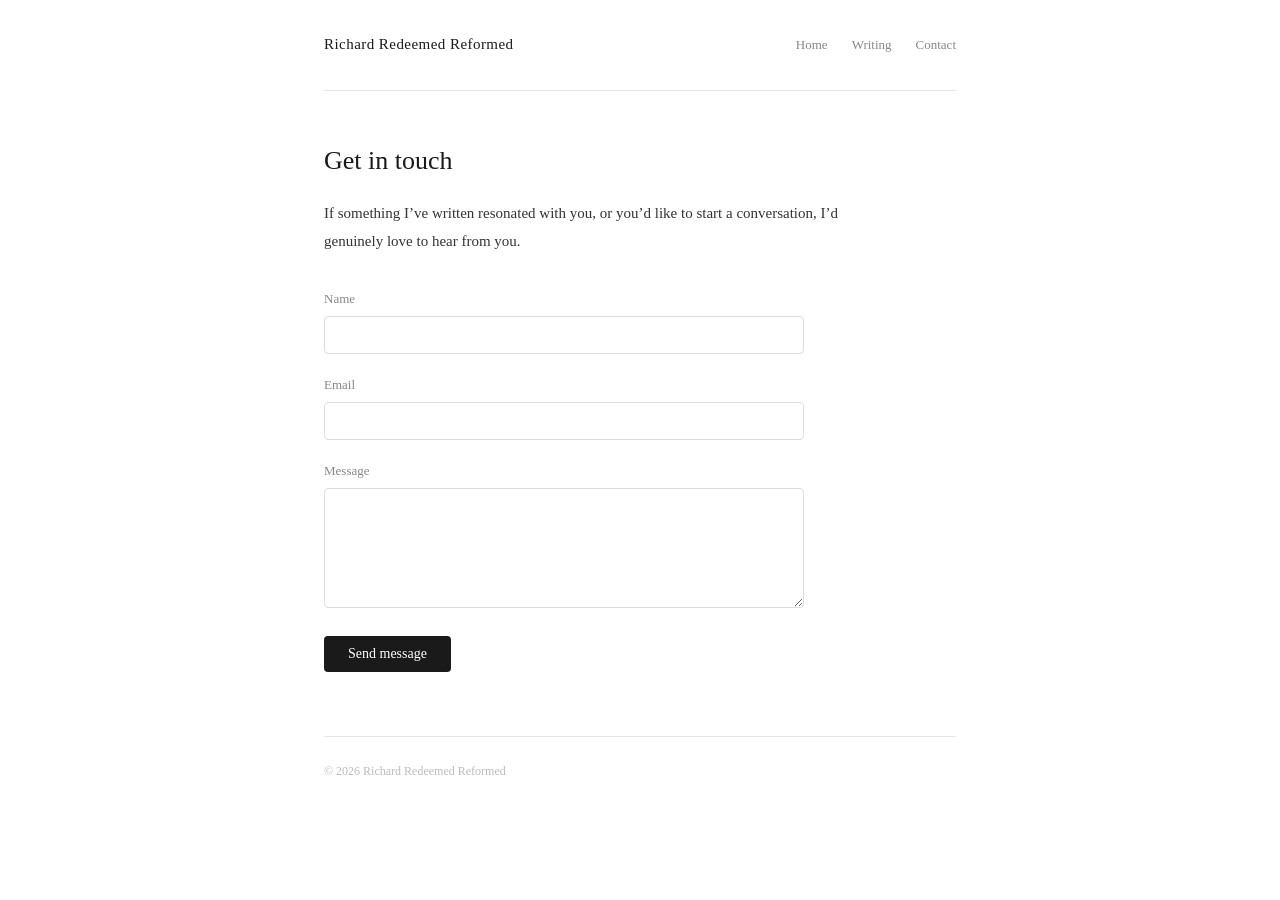
==== contact.html @ 8ba8f4dd "Add contact.html with a contact form This HTML file contains a contact form for users to reach out, " ====
<!DOCTYPE html>
<html lang="en">
<head>
  <meta charset="UTF-8">
  <meta name="viewport" content="width=device-width, initial-scale=1.0">
  <title>Contact — Richard Redeemed Reformed</title>
  <link rel="stylesheet" href="style.css">
</head>
<body>
<div class="site">

  <nav>
    <span class="nav-brand">Richard Redeemed Reformed</span>
    <div class="nav-links">
      <a href="index.html">Home</a>
      <a href="writing.html">Writing</a>
      <a href="contact.html">Contact</a>
    </div>
  </nav>

  <h1 class="page-title">Get in touch</h1>
  <div class="page-body">
    <p>If something I&rsquo;ve written resonated with
you, or you&rsquo;d like to start a conversation,
I&rsquo;d genuinely love to hear from you.</p>
  </div>

  <div class="contact-form">
    <form action="https://formspree.io/f/YOUR_FORM_ID"
          method="POST">
      <div class="form-group">
        <label>Name</label>
        <input type="text" name="name" required>
      </div>
      <div class="form-group">
        <label>Email</label>
        <input type="email" name="email" required>
      </div>
      <div class="form-group">
        <label>Message</label>
        <textarea name="message" required></textarea>
      </div>
      <button type="submit">Send message</button>
    </form>
  </div>

  <div class="footer">
    &copy; 2026 Richard Redeemed Reformed
  </div>

</div>
</body>
</html>
---- style.css ----
* { box-sizing: border-box; margin: 0; padding: 0; }
body {
  font-family: Georgia, 'Times New Roman', serif;
  background: #ffffff;
  color: #1a1a1a;
  font-size: 16px;
  line-height: 1.7;
}
a { color: inherit; text-decoration: none; }
.site { max-width: 680px; margin: 0 auto; padding: 2rem 1.5rem; }
nav {
  display: flex;
  justify-content: space-between;
  align-items: center;
  padding-bottom: 2rem;
  border-bottom: 1px solid #e5e5e5;
  margin-bottom: 3rem;
}
.nav-brand {
  font-size: 15px;
  font-weight: 500;
  letter-spacing: 0.03em;
}
.nav-links { display: flex; gap: 24px; }
.nav-links a { font-size: 13px; color: #888; }
.nav-links a:hover { color: #1a1a1a; }
.hero { margin-bottom: 3rem; }
.hero-label {
  font-size: 11px;
  letter-spacing: 0.12em;
  text-transform: uppercase;
  color: #aaa;
  margin-bottom: 1rem;
}
.hero-title {
  font-size: 30px;
  font-weight: 400;
  line-height: 1.3;
  margin-bottom: 1.25rem;
}
.hero-sub {
  font-size: 15px;
  color: #555;
  max-width: 520px;
  line-height: 1.8;
}
hr.divider {
  border: none;
  border-top: 1px solid #e5e5e5;
  margin: 2.5rem 0;
}
.section-label {
  font-size: 11px;
  letter-spacing: 0.12em;
  text-transform: uppercase;
  color: #aaa;
  margin-bottom: 1.5rem;
}
.post-row {
  padding: 1.25rem 0;
  border-bottom: 1px solid #e5e5e5;
}
.post-row:first-of-type { border-top: 1px solid #e5e5e5; }
.post-date { font-size: 12px; color: #aaa; margin-bottom: 4px; }
.post-title {
  font-size: 17px;
  font-weight: 400;
  line-height: 1.4;
  margin-bottom: 6px;
}
.post-title a:hover { text-decoration: underline; }
.post-excerpt { font-size: 13px; color: #666; line-height: 1.7; }
.page-title {
  font-size: 26px;
  font-weight: 400;
  margin-bottom: 1rem;
}
.page-body { font-size: 15px; color: #333; line-height: 1.9; max-width: 560px; }
.page-body p { margin-bottom: 1.25rem; }
.contact-form { max-width: 480px; margin-top: 2rem; }
.form-group { margin-bottom: 1.25rem; }
label { display: block; font-size: 13px; color: #888; margin-bottom: 6px; }
input, textarea {
  width: 100%;
  padding: 10px 12px;
  border: 1px solid #ddd;
  font-family: Georgia, serif;
  font-size: 14px;
  color: #1a1a1a;
  background: #fff;
  border-radius: 4px;
}
input:focus, textarea:focus {
  outline: none;
  border-color: #999;
}
textarea { height: 120px; resize: vertical; }
button[type="submit"] {
  padding: 10px 24px;
  background: #1a1a1a;
  color: #fff;
  border: none;
  font-family: Georgia, serif;
  font-size: 14px;
  cursor: pointer;
  border-radius: 4px;
}
button[type="submit"]:hover { background: #333; }
.footer {
  margin-top: 4rem;
  padding-top: 1.5rem;
  border-top: 1px solid #e5e5e5;
  font-size: 12px;
  color: #bbb;
}
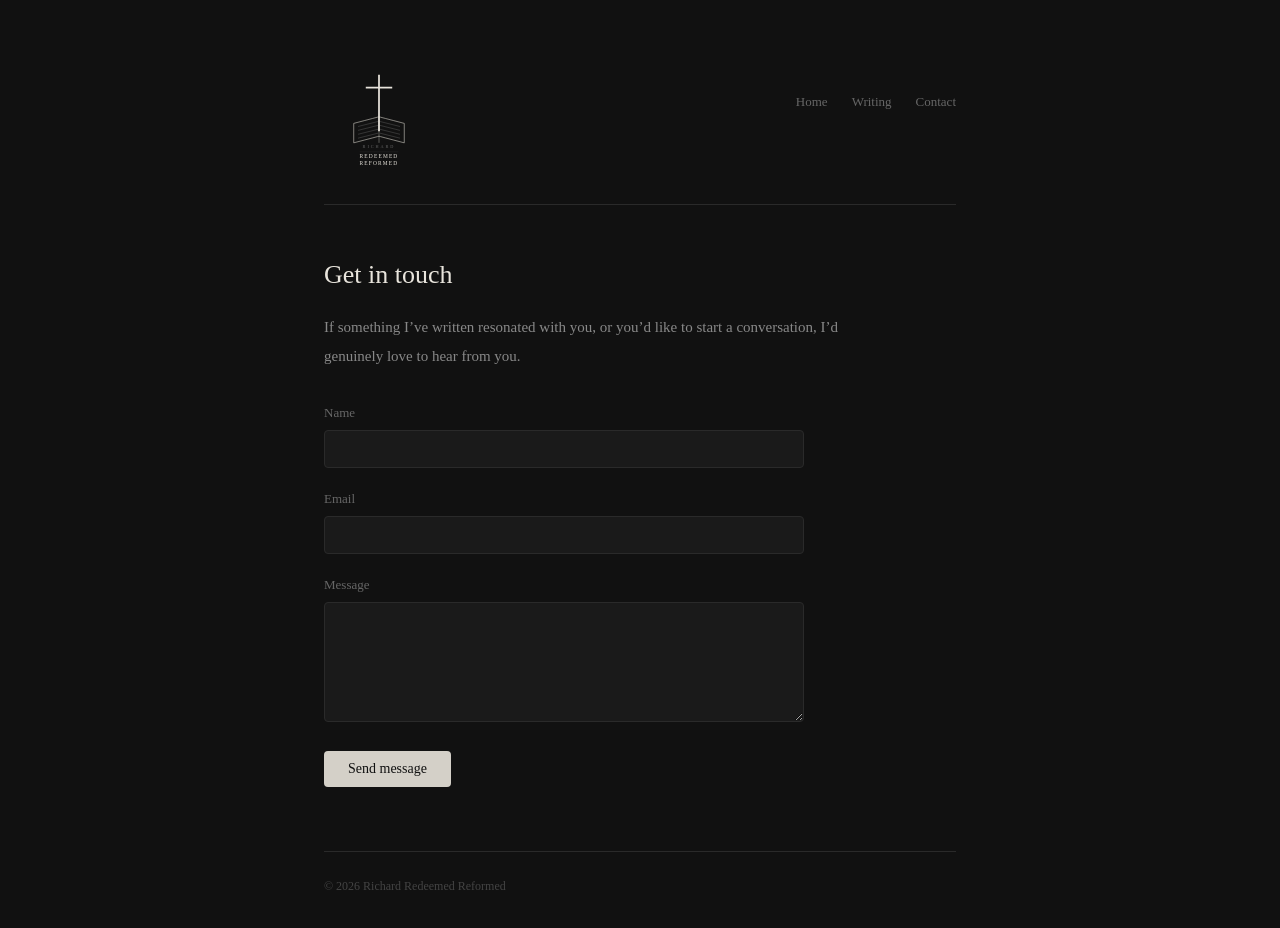
==== commit 956d2330: "Add SVG logo to contact page navigation" ====
--- a/contact.html
+++ b/contact.html
@@ -10,8 +10,26 @@
 <div class="site">
 
   <nav>
-    <span class="nav-brand">Richard Redeemed Reformed</span>
-    <div class="nav-links">
+<a href="index.html" style="display:inline-block; line-height:0;">
+<svg width="110" height="140" viewBox="0 0 280 360" xmlns="http://www.w3.org/2000/svg">
+  <path d="M75,235 Q140,218 140,218 Q140,218 205,235 L205,285 Q140,268 140,268 Q140,268 75,285 Z" stroke="#d4d0c8" stroke-width="1.5" fill="none"/>
+  <line x1="140" y1="218" x2="140" y2="285" stroke="#d4d0c8" stroke-width="1"/>
+  <line x1="86" y1="243" x2="138" y2="230" stroke="#888" stroke-width="0.8"/>
+  <line x1="86" y1="253" x2="138" y2="240" stroke="#888" stroke-width="0.8"/>
+  <line x1="86" y1="263" x2="138" y2="250" stroke="#888" stroke-width="0.8"/>
+  <line x1="86" y1="273" x2="138" y2="260" stroke="#888" stroke-width="0.8"/>
+  <line x1="194" y1="243" x2="142" y2="230" stroke="#888" stroke-width="0.8"/>
+  <line x1="194" y1="253" x2="142" y2="240" stroke="#888" stroke-width="0.8"/>
+  <line x1="194" y1="263" x2="142" y2="250" stroke="#888" stroke-width="0.8"/>
+  <line x1="194" y1="273" x2="142" y2="260" stroke="#888" stroke-width="0.8"/>
+  <line x1="140" y1="110" x2="140" y2="255" stroke="#e8e4dc" stroke-width="4.5"/>
+  <line x1="106" y1="143" x2="174" y2="143" stroke="#e8e4dc" stroke-width="4.5"/>
+  <line x1="90" y1="308" x2="190" y2="308" stroke="#333" stroke-width="0.8"/>
+  <text x="140" y="298" font-family="Georgia, serif" font-size="11" fill="#666" text-anchor="middle" letter-spacing="5">RICHARD</text>
+  <text x="140" y="324" font-family="Georgia, serif" font-size="14" fill="#e8e4dc" text-anchor="middle" letter-spacing="3">REDEEMED</text>
+  <text x="140" y="342" font-family="Georgia, serif" font-size="14" fill="#e8e4dc" text-anchor="middle" letter-spacing="3">REFORMED</text>
+</svg>
+</a>    <div class="nav-links">
       <a href="index.html">Home</a>
       <a href="writing.html">Writing</a>
       <a href="contact.html">Contact</a>
--- a/style.css
+++ b/style.css
@@ -1,8 +1,8 @@
 * { box-sizing: border-box; margin: 0; padding: 0; }
 body {
   font-family: Georgia, 'Times New Roman', serif;
-  background: #ffffff;
-  color: #1a1a1a;
+  background: #111111;
+  color: #d4d0c8;
   font-size: 16px;
   line-height: 1.7;
 }
@@ -13,23 +13,24 @@
   justify-content: space-between;
   align-items: center;
   padding-bottom: 2rem;
-  border-bottom: 1px solid #e5e5e5;
+  border-bottom: 1px solid #2a2a2a;
   margin-bottom: 3rem;
 }
 .nav-brand {
   font-size: 15px;
   font-weight: 500;
   letter-spacing: 0.03em;
+  color: #d4d0c8;
 }
 .nav-links { display: flex; gap: 24px; }
-.nav-links a { font-size: 13px; color: #888; }
-.nav-links a:hover { color: #1a1a1a; }
+.nav-links a { font-size: 13px; color: #666; }
+.nav-links a:hover { color: #d4d0c8; }
 .hero { margin-bottom: 3rem; }
 .hero-label {
   font-size: 11px;
   letter-spacing: 0.12em;
   text-transform: uppercase;
-  color: #aaa;
+  color: #555;
   margin-bottom: 1rem;
 }
 .hero-title {
@@ -37,36 +38,38 @@
   font-weight: 400;
   line-height: 1.3;
   margin-bottom: 1.25rem;
+  color: #e8e4dc;
 }
 .hero-sub {
   font-size: 15px;
-  color: #555;
+  color: #888;
   max-width: 520px;
   line-height: 1.8;
 }
 hr.divider {
   border: none;
-  border-top: 1px solid #e5e5e5;
+  border-top: 1px solid #2a2a2a;
   margin: 2.5rem 0;
 }
 .section-label {
   font-size: 11px;
   letter-spacing: 0.12em;
   text-transform: uppercase;
-  color: #aaa;
+  color: #555;
   margin-bottom: 1.5rem;
 }
 .post-row {
   padding: 1.25rem 0;
-  border-bottom: 1px solid #e5e5e5;
+  border-bottom: 1px solid #2a2a2a;
 }
-.post-row:first-of-type { border-top: 1px solid #e5e5e5; }
-.post-date { font-size: 12px; color: #aaa; margin-bottom: 4px; }
+.post-row:first-of-type { border-top: 1px solid #2a2a2a; }
+.post-date { font-size: 12px; color: #555; margin-bottom: 4px; }
 .post-title {
   font-size: 17px;
   font-weight: 400;
   line-height: 1.4;
   margin-bottom: 6px;
+  color: #d4d0c8;
 }
 .post-title a:hover { text-decoration: underline; }
 .post-excerpt { font-size: 13px; color: #666; line-height: 1.7; }
@@ -74,42 +77,43 @@
   font-size: 26px;
   font-weight: 400;
   margin-bottom: 1rem;
+  color: #e8e4dc;
 }
-.page-body { font-size: 15px; color: #333; line-height: 1.9; max-width: 560px; }
+.page-body { font-size: 15px; color: #888; line-height: 1.9; max-width: 560px; }
 .page-body p { margin-bottom: 1.25rem; }
 .contact-form { max-width: 480px; margin-top: 2rem; }
 .form-group { margin-bottom: 1.25rem; }
-label { display: block; font-size: 13px; color: #888; margin-bottom: 6px; }
+label { display: block; font-size: 13px; color: #666; margin-bottom: 6px; }
 input, textarea {
   width: 100%;
   padding: 10px 12px;
-  border: 1px solid #ddd;
+  border: 1px solid #2a2a2a;
   font-family: Georgia, serif;
   font-size: 14px;
-  color: #1a1a1a;
-  background: #fff;
+  color: #d4d0c8;
+  background: #1a1a1a;
   border-radius: 4px;
 }
 input:focus, textarea:focus {
   outline: none;
-  border-color: #999;
+  border-color: #555;
 }
 textarea { height: 120px; resize: vertical; }
 button[type="submit"] {
   padding: 10px 24px;
-  background: #1a1a1a;
-  color: #fff;
+  background: #d4d0c8;
+  color: #111;
   border: none;
   font-family: Georgia, serif;
   font-size: 14px;
   cursor: pointer;
   border-radius: 4px;
 }
-button[type="submit"]:hover { background: #333; }
+button[type="submit"]:hover { background: #e8e4dc; }
 .footer {
   margin-top: 4rem;
   padding-top: 1.5rem;
-  border-top: 1px solid #e5e5e5;
+  border-top: 1px solid #2a2a2a;
   font-size: 12px;
-  color: #bbb;
+  color: #444;
 }
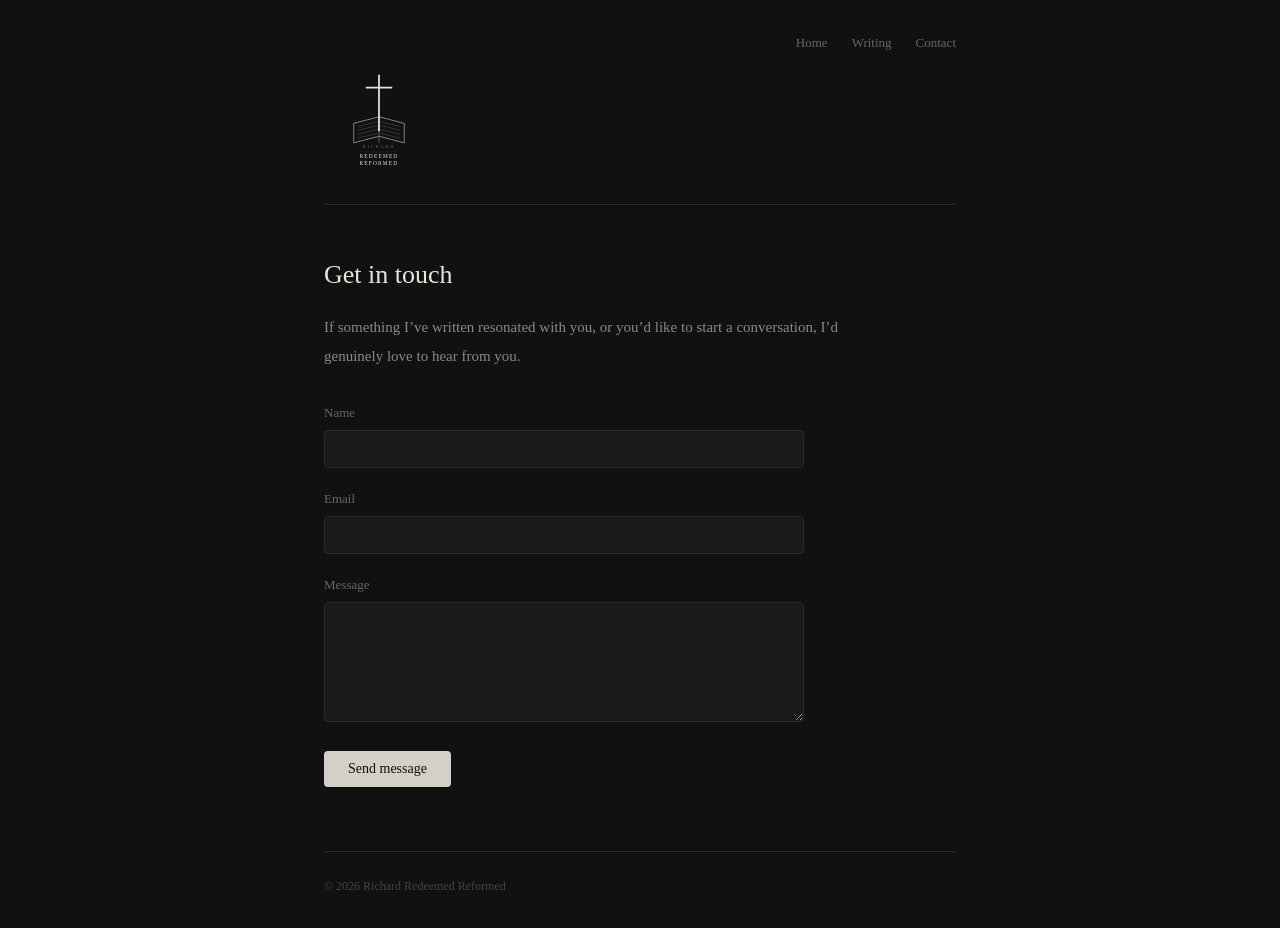
==== commit ceb893f8: "add formspree contact form" ====
--- a/contact.html
+++ b/contact.html
@@ -44,7 +44,7 @@
   </div>
 
   <div class="contact-form">
-    <form action="https://formspree.io/f/YOUR_FORM_ID"
+    <form action="https://formspree.io/f/xjgppyky"
           method="POST">
       <div class="form-group">
         <label>Name</label>
--- a/style.css
+++ b/style.css
@@ -11,7 +11,7 @@
 nav {
   display: flex;
   justify-content: space-between;
-  align-items: center;
+  align-items: flex-start;
   padding-bottom: 2rem;
   border-bottom: 1px solid #2a2a2a;
   margin-bottom: 3rem;
